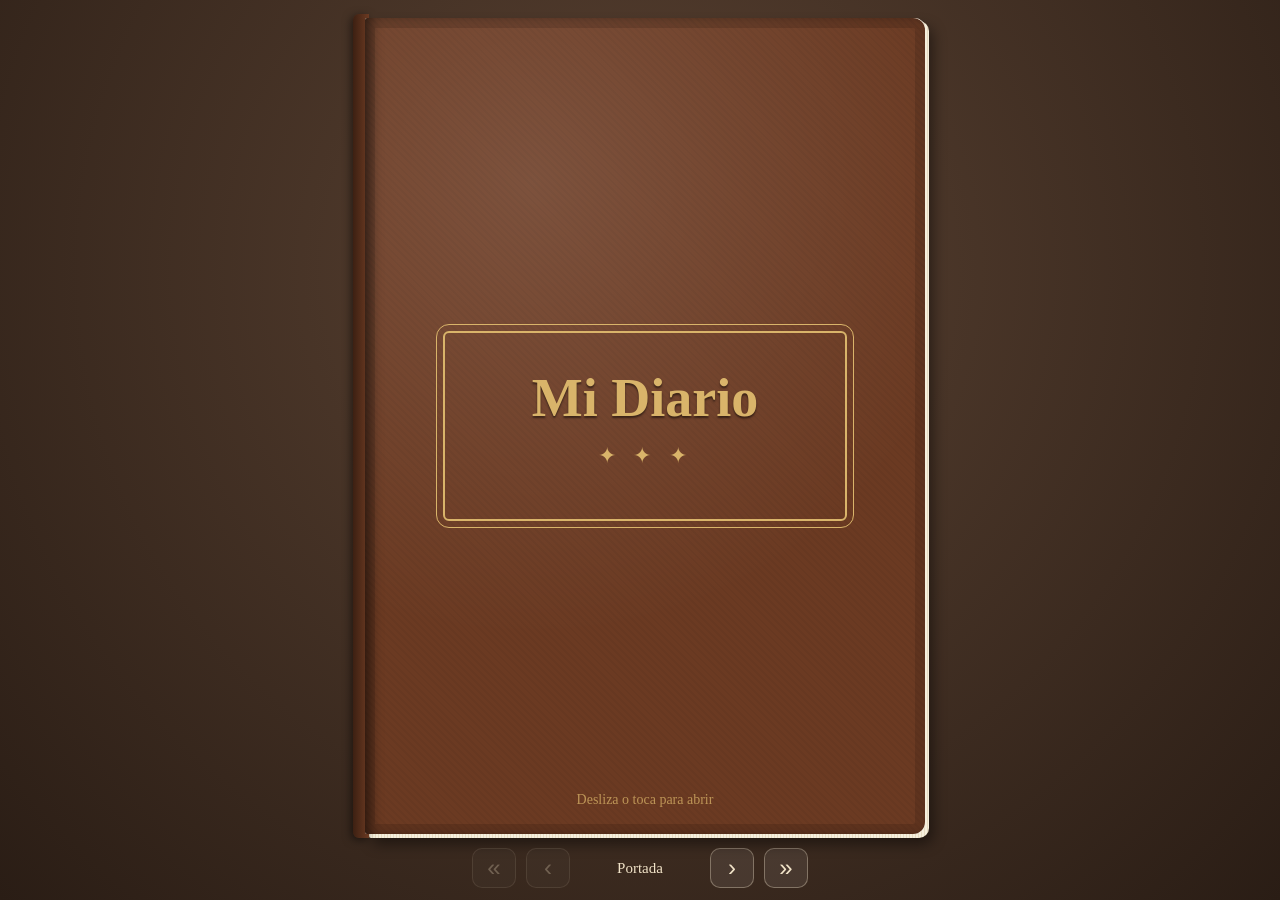
==== diario/app/src/main/assets/index.html @ af67a832 "App Android de diario con forma de libro y paso de página animado Co-Authored-By: Claude Opus 5.5 <n" ====
<!doctype html>
<html lang="es">
<head>
  <meta charset="utf-8">
  <meta name="viewport" content="width=device-width, initial-scale=1, maximum-scale=1, user-scalable=no">
  <title>Mi Diario</title>
  <link rel="stylesheet" href="style.css">
</head>
<body>
  <main id="escena">
    <div id="libro"></div>
  </main>
  <nav id="barra">
    <button id="primera" aria-label="Ir a la portada">«</button>
    <button id="ant" aria-label="Página anterior">‹</button>
    <span id="num"></span>
    <button id="sig" aria-label="Página siguiente">›</button>
    <button id="ultima" aria-label="Ir a la última página">»</button>
  </nav>
  <script src="app.js"></script>
</body>
</html>
---- diario/app/src/main/assets/style.css ----
:root {
  --papel: #fbf6e8;
  --papel-reverso: #f1e9d4;
  --renglon: #c8d6e6;
  --margen: #e8a0a0;
  --tinta: #2b2a5e;
  --piel: #6b3a22;
  --oro: #d9b46a;
  --alto-renglon: 30px;
}

* { box-sizing: border-box; -webkit-tap-highlight-color: transparent; }

html, body {
  margin: 0;
  height: 100%;
  overflow: hidden;
  background: radial-gradient(circle at 50% 30%, #5a4232, #2a1d15);
  font-family: Georgia, "Times New Roman", serif;
  color: var(--tinta);
  user-select: none;
  -webkit-user-select: none;
}

body { display: flex; flex-direction: column; }

#escena {
  flex: 1;
  min-height: 0;
  display: flex;
  justify-content: center;
  padding: 18px 16px 8px 26px;
}

#libro {
  position: relative;
  width: 100%;
  max-width: 560px;
  height: 100%;
  perspective: 2200px;
  touch-action: pan-y;
}

/* Lomo del libro, siempre visible a la izquierda */
#libro::before {
  content: "";
  position: absolute;
  top: -4px; bottom: -4px; left: -12px;
  width: 16px;
  border-radius: 6px 0 0 6px;
  background: linear-gradient(to right, #3d2012, var(--piel));
  box-shadow: -2px 2px 8px rgba(0, 0, 0, .5);
}

/* Canto de las hojas de debajo */
#libro::after {
  content: "";
  position: absolute;
  inset: 3px -4px -4px 4px;
  z-index: -1;
  border-radius: 2px 10px 10px 2px;
  background: repeating-linear-gradient(to right, #e7dcc2 0 1px, #f6efdd 1px 3px);
  box-shadow: 4px 6px 14px rgba(0, 0, 0, .45);
}

.hoja {
  position: absolute;
  inset: 0;
  transform-origin: left center;
  transform-style: preserve-3d;
  will-change: transform;
  --sombra: 0;
}

.cara {
  position: absolute;
  inset: 0;
  backface-visibility: hidden;
  -webkit-backface-visibility: hidden;
  border-radius: 2px 10px 10px 2px;
  overflow: hidden;
  background: var(--papel);
  box-shadow: inset 14px 0 18px -14px rgba(0, 0, 0, .35);
}

.cara::after {
  content: "";
  position: absolute;
  inset: 0;
  pointer-events: none;
  opacity: var(--sombra);
  background: linear-gradient(to left, rgba(0, 0, 0, .45), rgba(0, 0, 0, .05) 70%, rgba(255, 255, 255, .15));
}

.reverso {
  transform: rotateY(180deg);
  background: var(--papel-reverso);
  border-radius: 10px 2px 2px 10px;
  box-shadow: inset -14px 0 18px -14px rgba(0, 0, 0, .35);
}

.reverso::after {
  background: linear-gradient(to right, rgba(0, 0, 0, .45), rgba(0, 0, 0, .05) 70%, rgba(255, 255, 255, .15));
}

/* Página del diario */
.pagina {
  display: flex;
  flex-direction: column;
  padding: 18px 16px 10px 38px;
}

.pagina::before {
  content: "";
  position: absolute;
  top: 0; bottom: 0; left: 30px;
  width: 2px;
  background: var(--margen);
  opacity: .7;
}

.fecha {
  font-style: italic;
  font-size: 15px;
  color: #7a5a3a;
  text-align: right;
  padding-bottom: 8px;
  border-bottom: 1px solid var(--margen);
  margin-bottom: 4px;
}

.fecha::first-letter { text-transform: uppercase; }

.texto {
  flex: 1;
  width: 100%;
  border: 0;
  outline: 0;
  resize: none;
  padding: 0 4px;
  margin: 0;
  font: 19px/var(--alto-renglon) Georgia, "Times New Roman", serif;
  color: var(--tinta);
  background: transparent linear-gradient(transparent calc(var(--alto-renglon) - 1px), var(--renglon) 0) 0 0 / 100% var(--alto-renglon) local;
  touch-action: pan-y;
  user-select: text;
  -webkit-user-select: text;
}

.texto::placeholder { color: #b4aa96; font-style: italic; }

.pie {
  text-align: center;
  font-size: 13px;
  color: #9a8a70;
  padding-top: 6px;
}

/* Portada */
.portada {
  display: flex;
  flex-direction: column;
  align-items: center;
  justify-content: center;
  text-align: center;
  background:
    radial-gradient(circle at 30% 20%, rgba(255, 255, 255, .12), transparent 60%),
    repeating-linear-gradient(45deg, rgba(0, 0, 0, .04) 0 2px, transparent 2px 5px),
    var(--piel);
  border-radius: 2px 12px 12px 2px;
  box-shadow: inset 10px 0 14px -6px rgba(0, 0, 0, .6), inset 0 0 0 10px rgba(0, 0, 0, .12);
  color: var(--oro);
}

.marco {
  border: 2px solid var(--oro);
  outline: 1px solid var(--oro);
  outline-offset: 6px;
  border-radius: 6px;
  padding: 36px 28px;
  width: 72%;
}

.titulo {
  font-family: "Dancing Script", cursive, Georgia, serif;
  font-size: 54px;
  line-height: 1.1;
  margin: 0;
  text-shadow: 0 2px 2px rgba(0, 0, 0, .5);
}

.adorno { font-size: 22px; margin: 14px 0; letter-spacing: 6px; }

.pista {
  position: absolute;
  bottom: 26px;
  font-size: 14px;
  color: rgba(217, 180, 106, .75);
}

/* Barra inferior */
#barra {
  display: flex;
  align-items: center;
  justify-content: center;
  gap: 10px;
  padding: 6px 16px 12px;
  color: #f1e3c8;
}

#barra button {
  width: 44px;
  height: 40px;
  border: 1px solid rgba(241, 227, 200, .35);
  border-radius: 10px;
  background: rgba(255, 255, 255, .08);
  color: inherit;
  font-size: 24px;
  line-height: 1;
}

#barra button:active { background: rgba(255, 255, 255, .2); }

#barra button:disabled { opacity: .3; }

#num { min-width: 120px; text-align: center; font-size: 15px; }
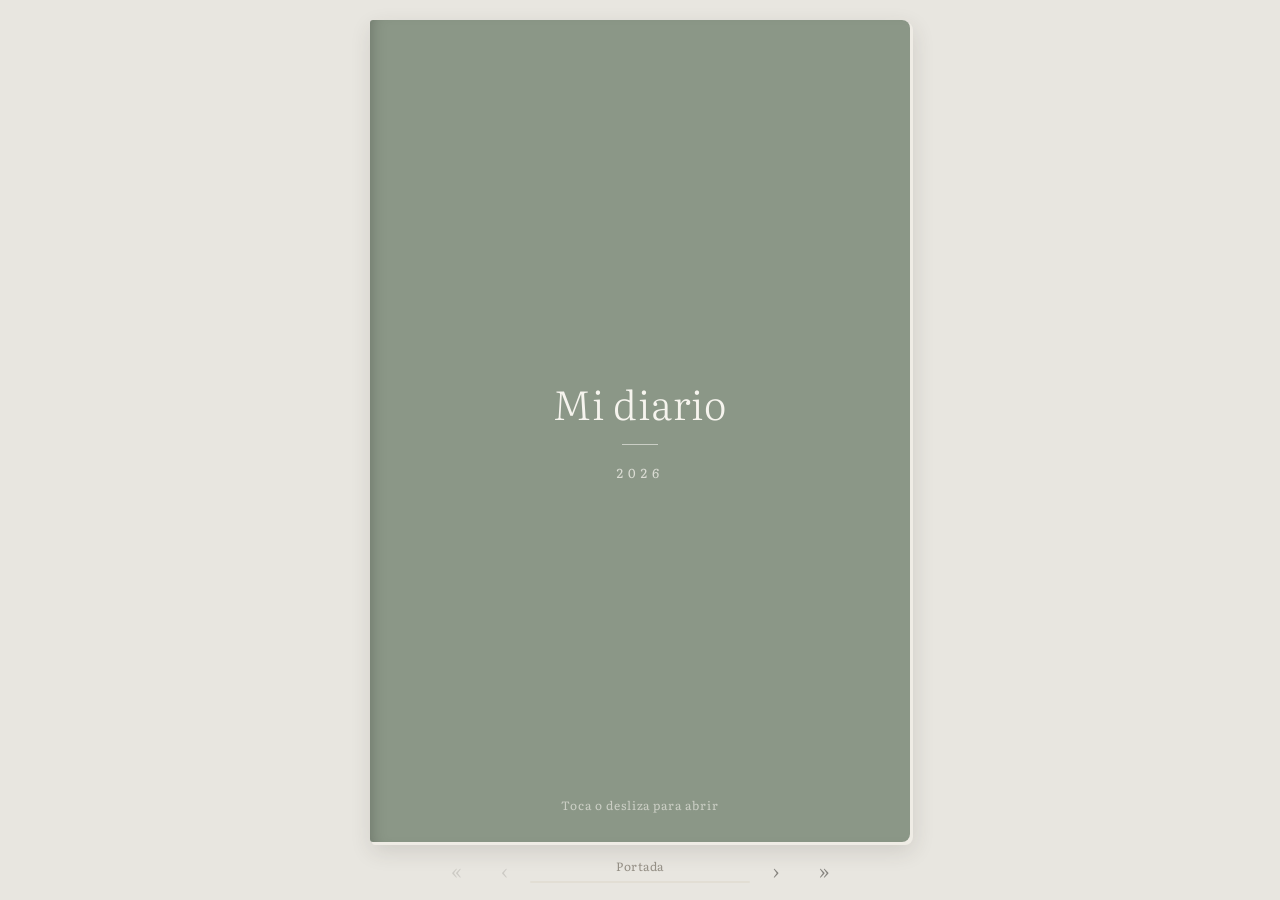
==== commit 5224dfc4: "Diseño minimalista de lector electrónico para el diario Hojas sin renglones, tinta suave, tipografía" ====
--- a/diario/app/src/main/assets/index.html
+++ b/diario/app/src/main/assets/index.html
@@ -3,6 +3,7 @@
 <head>
   <meta charset="utf-8">
   <meta name="viewport" content="width=device-width, initial-scale=1, maximum-scale=1, user-scalable=no">
+  <meta name="color-scheme" content="light dark">
   <title>Mi Diario</title>
   <link rel="stylesheet" href="style.css">
 </head>
@@ -13,7 +14,10 @@
   <nav id="barra">
     <button id="primera" aria-label="Ir a la portada">«</button>
     <button id="ant" aria-label="Página anterior">‹</button>
-    <span id="num"></span>
+    <div id="centro">
+      <span id="num"></span>
+      <div id="progreso"><span></span></div>
+    </div>
     <button id="sig" aria-label="Página siguiente">›</button>
     <button id="ultima" aria-label="Ir a la última página">»</button>
   </nav>
--- a/diario/app/src/main/assets/style.css
+++ b/diario/app/src/main/assets/style.css
@@ -1,12 +1,48 @@
+/* Estilo e-reader: una hoja limpia sobre fondo suave, tinta gris carbón y tipografía de lectura.
+   Sigue el tema del móvil (claro u oscuro). */
+
+@font-face {
+  font-family: "Literata";
+  font-style: normal;
+  font-weight: 300 600;
+  font-display: swap;
+  src: url("fuentes/literata.woff2") format("woff2");
+}
+
+@font-face {
+  font-family: "Literata";
+  font-style: italic;
+  font-weight: 400;
+  font-display: swap;
+  src: url("fuentes/literata-italica.woff2") format("woff2");
+}
+
 :root {
-  --papel: #fbf6e8;
-  --papel-reverso: #f1e9d4;
-  --renglon: #c8d6e6;
-  --margen: #e8a0a0;
-  --tinta: #2b2a5e;
-  --piel: #6b3a22;
-  --oro: #d9b46a;
-  --alto-renglon: 30px;
+  --fondo: #e8e6e0;
+  --papel: #f8f6f1;
+  --papel-reverso: #efece5;
+  --tinta: #34322e;
+  --tenue: #969187;
+  --linea: #e2ded4;
+  --tapa: #8b9787;
+  --tapa-texto: #f6f4ee;
+  --sombra-hoja: rgba(60, 52, 40, .14);
+  --letra: "Literata", Georgia, "Times New Roman", serif;
+}
+
+@media (prefers-color-scheme: dark) {
+  :root {
+    --fondo: #121211;
+    --papel: #1e1d1b;
+    --papel-reverso: #191816;
+    --tinta: #d9d5cc;
+    --tenue: #7c776e;
+    --linea: #2e2c29;
+    --tapa: #3d473b;
+    --tapa-texto: #d9d5cc;
+    --sombra-hoja: rgba(0, 0, 0, .5);
+    color-scheme: dark;
+  }
 }
 
 * { box-sizing: border-box; -webkit-tap-highlight-color: transparent; }
@@ -15,8 +51,8 @@
   margin: 0;
   height: 100%;
   overflow: hidden;
-  background: radial-gradient(circle at 50% 30%, #5a4232, #2a1d15);
-  font-family: Georgia, "Times New Roman", serif;
+  background: var(--fondo);
+  font-family: var(--letra);
   color: var(--tinta);
   user-select: none;
   -webkit-user-select: none;
@@ -29,38 +65,27 @@
   min-height: 0;
   display: flex;
   justify-content: center;
-  padding: 18px 16px 8px 26px;
+  padding: 20px 18px 6px;
 }
 
 #libro {
   position: relative;
   width: 100%;
-  max-width: 560px;
+  max-width: 540px;
   height: 100%;
-  perspective: 2200px;
+  perspective: 2400px;
   touch-action: pan-y;
 }
 
-/* Lomo del libro, siempre visible a la izquierda */
-#libro::before {
-  content: "";
-  position: absolute;
-  top: -4px; bottom: -4px; left: -12px;
-  width: 16px;
-  border-radius: 6px 0 0 6px;
-  background: linear-gradient(to right, #3d2012, var(--piel));
-  box-shadow: -2px 2px 8px rgba(0, 0, 0, .5);
-}
-
-/* Canto de las hojas de debajo */
+/* Canto de las hojas de debajo: apenas un par de líneas a la derecha */
 #libro::after {
   content: "";
   position: absolute;
-  inset: 3px -4px -4px 4px;
+  inset: 2px -3px -3px 2px;
   z-index: -1;
-  border-radius: 2px 10px 10px 2px;
-  background: repeating-linear-gradient(to right, #e7dcc2 0 1px, #f6efdd 1px 3px);
-  box-shadow: 4px 6px 14px rgba(0, 0, 0, .45);
+  border-radius: 3px 8px 8px 3px;
+  background: var(--papel-reverso);
+  box-shadow: 0 6px 22px var(--sombra-hoja);
 }
 
 .hoja {
@@ -77,10 +102,11 @@
   inset: 0;
   backface-visibility: hidden;
   -webkit-backface-visibility: hidden;
-  border-radius: 2px 10px 10px 2px;
+  border-radius: 3px 8px 8px 3px;
   overflow: hidden;
   background: var(--papel);
-  box-shadow: inset 14px 0 18px -14px rgba(0, 0, 0, .35);
+  /* Pliegue suave junto al lomo */
+  box-shadow: inset 12px 0 16px -14px var(--sombra-hoja);
 }
 
 .cara::after {
@@ -89,44 +115,34 @@
   inset: 0;
   pointer-events: none;
   opacity: var(--sombra);
-  background: linear-gradient(to left, rgba(0, 0, 0, .45), rgba(0, 0, 0, .05) 70%, rgba(255, 255, 255, .15));
+  background: linear-gradient(to left, rgba(0, 0, 0, .22), rgba(0, 0, 0, .03) 70%, rgba(255, 255, 255, .08));
 }
 
 .reverso {
   transform: rotateY(180deg);
   background: var(--papel-reverso);
-  border-radius: 10px 2px 2px 10px;
-  box-shadow: inset -14px 0 18px -14px rgba(0, 0, 0, .35);
+  border-radius: 8px 3px 3px 8px;
+  box-shadow: inset -12px 0 16px -14px var(--sombra-hoja);
 }
 
 .reverso::after {
-  background: linear-gradient(to right, rgba(0, 0, 0, .45), rgba(0, 0, 0, .05) 70%, rgba(255, 255, 255, .15));
+  background: linear-gradient(to right, rgba(0, 0, 0, .22), rgba(0, 0, 0, .03) 70%, rgba(255, 255, 255, .08));
 }
 
 /* Página del diario */
 .pagina {
   display: flex;
   flex-direction: column;
-  padding: 18px 16px 10px 38px;
-}
-
-.pagina::before {
-  content: "";
-  position: absolute;
-  top: 0; bottom: 0; left: 30px;
-  width: 2px;
-  background: var(--margen);
-  opacity: .7;
+  padding: 30px 28px 16px;
 }
 
 .fecha {
-  font-style: italic;
-  font-size: 15px;
-  color: #7a5a3a;
-  text-align: right;
-  padding-bottom: 8px;
-  border-bottom: 1px solid var(--margen);
-  margin-bottom: 4px;
+  font-size: 13px;
+  letter-spacing: .06em;
+  color: var(--tenue);
+  padding-bottom: 14px;
+  margin-bottom: 14px;
+  border-bottom: 1px solid var(--linea);
 }
 
 .fecha::first-letter { text-transform: uppercase; }
@@ -137,90 +153,118 @@
   border: 0;
   outline: 0;
   resize: none;
-  padding: 0 4px;
+  padding: 0;
   margin: 0;
-  font: 19px/var(--alto-renglon) Georgia, "Times New Roman", serif;
+  font: 300 18px/1.75 var(--letra);
   color: var(--tinta);
-  background: transparent linear-gradient(transparent calc(var(--alto-renglon) - 1px), var(--renglon) 0) 0 0 / 100% var(--alto-renglon) local;
+  background: transparent;
+  caret-color: var(--tinta);
   touch-action: pan-y;
   user-select: text;
   -webkit-user-select: text;
 }
 
-.texto::placeholder { color: #b4aa96; font-style: italic; }
+.texto::placeholder { color: var(--tenue); font-style: italic; opacity: .7; }
 
 .pie {
   text-align: center;
-  font-size: 13px;
-  color: #9a8a70;
-  padding-top: 6px;
-}
-
-/* Portada */
+  font-size: 12px;
+  color: var(--tenue);
+  padding-top: 10px;
+  font-variant-numeric: tabular-nums;
+}
+
+/* Portada: tela lisa, título fino y centrado */
 .portada {
   display: flex;
   flex-direction: column;
   align-items: center;
   justify-content: center;
+  gap: 18px;
   text-align: center;
-  background:
-    radial-gradient(circle at 30% 20%, rgba(255, 255, 255, .12), transparent 60%),
-    repeating-linear-gradient(45deg, rgba(0, 0, 0, .04) 0 2px, transparent 2px 5px),
-    var(--piel);
-  border-radius: 2px 12px 12px 2px;
-  box-shadow: inset 10px 0 14px -6px rgba(0, 0, 0, .6), inset 0 0 0 10px rgba(0, 0, 0, .12);
-  color: var(--oro);
-}
-
-.marco {
-  border: 2px solid var(--oro);
-  outline: 1px solid var(--oro);
-  outline-offset: 6px;
-  border-radius: 6px;
-  padding: 36px 28px;
-  width: 72%;
+  background: var(--tapa);
+  color: var(--tapa-texto);
+  box-shadow: inset 12px 0 16px -12px rgba(0, 0, 0, .25);
 }
 
 .titulo {
-  font-family: "Dancing Script", cursive, Georgia, serif;
-  font-size: 54px;
-  line-height: 1.1;
+  font: 300 40px/1.15 var(--letra);
+  letter-spacing: .02em;
   margin: 0;
-  text-shadow: 0 2px 2px rgba(0, 0, 0, .5);
-}
-
-.adorno { font-size: 22px; margin: 14px 0; letter-spacing: 6px; }
+}
+
+.adorno {
+  width: 36px;
+  height: 1px;
+  background: currentColor;
+  opacity: .6;
+}
+
+.anio {
+  font-size: 13px;
+  letter-spacing: .3em;
+  opacity: .75;
+  font-variant-numeric: tabular-nums;
+}
 
 .pista {
   position: absolute;
-  bottom: 26px;
-  font-size: 14px;
-  color: rgba(217, 180, 106, .75);
-}
-
-/* Barra inferior */
+  bottom: 28px;
+  font-size: 12px;
+  letter-spacing: .08em;
+  opacity: .6;
+}
+
+/* Barra inferior: discreta, como la de un lector de libros */
 #barra {
   display: flex;
   align-items: center;
   justify-content: center;
-  gap: 10px;
-  padding: 6px 16px 12px;
-  color: #f1e3c8;
+  gap: 4px;
+  padding: 2px 18px 10px;
+  color: var(--tenue);
 }
 
 #barra button {
   width: 44px;
   height: 40px;
-  border: 1px solid rgba(241, 227, 200, .35);
-  border-radius: 10px;
-  background: rgba(255, 255, 255, .08);
-  color: inherit;
-  font-size: 24px;
-  line-height: 1;
-}
-
-#barra button:active { background: rgba(255, 255, 255, .2); }
-
-#barra button:disabled { opacity: .3; }
-
-#num { min-width: 120px; text-align: center; font-size: 15px; }
+  border: 0;
+  border-radius: 20px;
+  background: transparent;
+  color: var(--tinta);
+  font: 300 22px/1 var(--letra);
+  opacity: .55;
+}
+
+#barra button:active { background: var(--linea); }
+
+#barra button:disabled { opacity: .15; }
+
+#barra button:focus-visible { outline: 1px solid var(--tenue); }
+
+#centro {
+  flex: 1;
+  max-width: 220px;
+  display: flex;
+  flex-direction: column;
+  align-items: center;
+  gap: 6px;
+}
+
+#num { font-size: 12px; letter-spacing: .04em; font-variant-numeric: tabular-nums; }
+
+#progreso {
+  width: 100%;
+  height: 2px;
+  border-radius: 1px;
+  background: var(--linea);
+  overflow: hidden;
+}
+
+#progreso span {
+  display: block;
+  height: 100%;
+  width: 0;
+  background: var(--tenue);
+  transition: width .3s;
+}
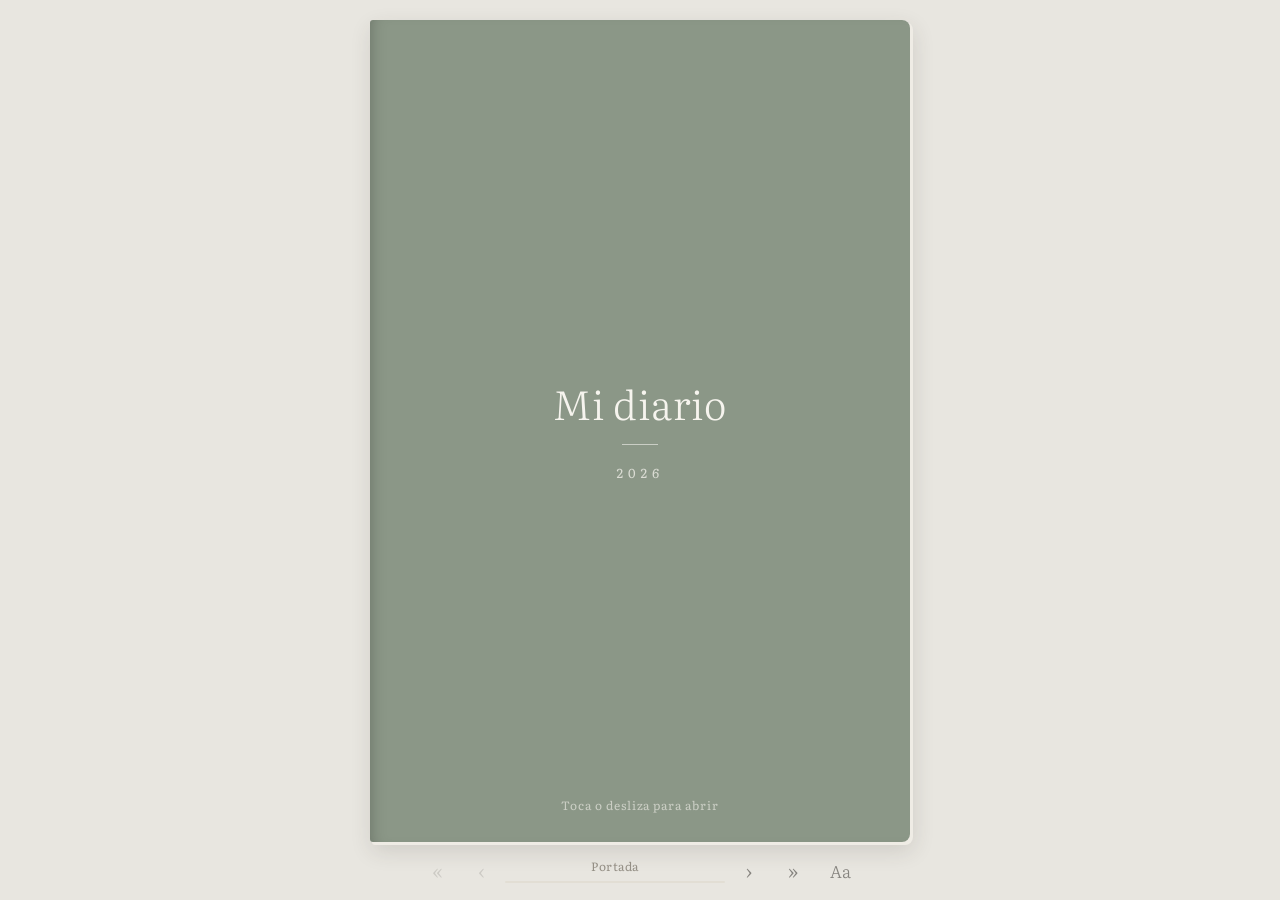
==== commit 22e90934: "Ajustes de lectura en el diario: letra, tamaño, interlineado, tinta, papel y tapa Panel «Aa» como el" ====
--- a/diario/app/src/main/assets/index.html
+++ b/diario/app/src/main/assets/index.html
@@ -20,7 +20,25 @@
     </div>
     <button id="sig" aria-label="Página siguiente">›</button>
     <button id="ultima" aria-label="Ir a la última página">»</button>
+    <button id="abrir-ajustes" aria-label="Ajustes de letra y color">Aa</button>
   </nav>
+  <div id="velo"></div>
+  <section id="ajustes" aria-label="Ajustes de lectura">
+    <div><h2>Letra</h2><div class="opciones" id="op-letra"></div></div>
+    <div>
+      <h2>Tamaño</h2>
+      <div class="tamano">
+        <span class="a-peq">A</span>
+        <input type="range" id="op-tam" min="14" max="30" step="1" aria-label="Tamaño de la letra">
+        <span class="a-gra">A</span>
+      </div>
+    </div>
+    <div><h2>Interlineado</h2><div class="opciones" id="op-interlinea"></div></div>
+    <div><h2>Color de la letra</h2><div class="muestras" id="op-tinta"></div></div>
+    <div><h2>Papel</h2><div class="opciones" id="op-papel"></div></div>
+    <div><h2>Tapa</h2><div class="muestras" id="op-tapa"></div></div>
+    <button id="listo">Listo</button>
+  </section>
   <script src="app.js"></script>
 </body>
 </html>
--- a/diario/app/src/main/assets/style.css
+++ b/diario/app/src/main/assets/style.css
@@ -17,6 +17,17 @@
   src: url("fuentes/literata-italica.woff2") format("woff2");
 }
 
+@font-face {
+  font-family: "Caveat";
+  font-style: normal;
+  font-weight: 400 600;
+  font-display: swap;
+  src: url("fuentes/caveat.woff2") format("woff2");
+}
+
+/* Papel "claro" (y "automático" con el móvil en modo claro). Las tintas tienen un tono por papel
+   para que cualquier color de letra se lea bien. Tipo de letra, tamaño, interlineado, tinta y tapa
+   los elige el usuario en el panel de ajustes (app.js los pone como variables en <html>). */
 :root {
   --fondo: #e8e6e0;
   --papel: #f8f6f1;
@@ -24,10 +35,32 @@
   --tinta: #34322e;
   --tenue: #969187;
   --linea: #e2ded4;
-  --tapa: #8b9787;
   --tapa-texto: #f6f4ee;
+  --tapa-velo: 0;
   --sombra-hoja: rgba(60, 52, 40, .14);
   --letra: "Literata", Georgia, "Times New Roman", serif;
+  --tinta-carbon: #34322e;
+  --tinta-azul: #2f4b7c;
+  --tinta-sepia: #6e4b2e;
+  --tinta-verde: #3c5e46;
+  --tinta-burdeos: #7d2f3c;
+  --letra-texto: var(--letra);
+  --escala-letra: 1;
+  --tam: 18px;
+  --interlinea: 1.75;
+  --tinta-texto: var(--tinta-carbon);
+  --tapa: #8b9787;
+}
+
+:root[data-papel="sepia"] {
+  --fondo: #e2d8c4;
+  --papel: #f4ecd9;
+  --papel-reverso: #ebe1cb;
+  --tinta: #3d3326;
+  --tenue: #9a8a70;
+  --linea: #e2d5bb;
+  --sombra-hoja: rgba(80, 60, 30, .16);
+  --tinta-carbon: #3d3326;
 }
 
 @media (prefers-color-scheme: dark) {
@@ -38,11 +71,56 @@
     --tinta: #d9d5cc;
     --tenue: #7c776e;
     --linea: #2e2c29;
-    --tapa: #3d473b;
     --tapa-texto: #d9d5cc;
+    --tapa-velo: .45;
     --sombra-hoja: rgba(0, 0, 0, .5);
+    --tinta-carbon: #d9d5cc;
+    --tinta-azul: #9fb5dd;
+    --tinta-sepia: #d3b590;
+    --tinta-verde: #a0c2a8;
+    --tinta-burdeos: #dc9ea8;
     color-scheme: dark;
   }
+}
+
+:root[data-papel="oscuro"] {
+  --fondo: #121211;
+  --papel: #1e1d1b;
+  --papel-reverso: #191816;
+  --tinta: #d9d5cc;
+  --tenue: #7c776e;
+  --linea: #2e2c29;
+  --tapa-texto: #d9d5cc;
+  --tapa-velo: .45;
+  --sombra-hoja: rgba(0, 0, 0, .5);
+  --tinta-carbon: #d9d5cc;
+  --tinta-azul: #9fb5dd;
+  --tinta-sepia: #d3b590;
+  --tinta-verde: #a0c2a8;
+  --tinta-burdeos: #dc9ea8;
+  color-scheme: dark;
+}
+
+/* Elegir "claro" o "sepia" con el móvil en modo oscuro: vuelven las tintas de papel claro */
+:root[data-papel="claro"], :root[data-papel="sepia"] {
+  --tapa-texto: #f6f4ee;
+  --tapa-velo: 0;
+  --tinta-azul: #2f4b7c;
+  --tinta-sepia: #6e4b2e;
+  --tinta-verde: #3c5e46;
+  --tinta-burdeos: #7d2f3c;
+  color-scheme: light;
+}
+
+:root[data-papel="claro"] {
+  --fondo: #e8e6e0;
+  --papel: #f8f6f1;
+  --papel-reverso: #efece5;
+  --tinta: #34322e;
+  --tenue: #969187;
+  --linea: #e2ded4;
+  --sombra-hoja: rgba(60, 52, 40, .14);
+  --tinta-carbon: #34322e;
 }
 
 * { box-sizing: border-box; -webkit-tap-highlight-color: transparent; }
@@ -155,10 +233,13 @@
   resize: none;
   padding: 0;
   margin: 0;
-  font: 300 18px/1.75 var(--letra);
-  color: var(--tinta);
+  font-family: var(--letra-texto);
+  font-weight: 300;
+  font-size: calc(var(--tam) * var(--escala-letra));
+  line-height: var(--interlinea);
+  color: var(--tinta-texto);
   background: transparent;
-  caret-color: var(--tinta);
+  caret-color: var(--tinta-texto);
   touch-action: pan-y;
   user-select: text;
   -webkit-user-select: text;
@@ -184,7 +265,7 @@
   text-align: center;
   background: var(--tapa);
   color: var(--tapa-texto);
-  box-shadow: inset 12px 0 16px -12px rgba(0, 0, 0, .25);
+  box-shadow: inset 12px 0 16px -12px rgba(0, 0, 0, .25), inset 0 0 0 100vmax rgba(0, 0, 0, var(--tapa-velo));
 }
 
 .titulo {
@@ -226,7 +307,7 @@
 }
 
 #barra button {
-  width: 44px;
+  width: 40px;
   height: 40px;
   border: 0;
   border-radius: 20px;
@@ -268,3 +349,106 @@
   background: var(--tenue);
   transition: width .3s;
 }
+
+#barra #abrir-ajustes { font-size: 17px; width: 46px; }
+
+/* Panel de ajustes: hoja que sube desde abajo */
+#velo {
+  position: fixed;
+  inset: 0;
+  z-index: 20;
+  background: rgba(0, 0, 0, .18);
+  opacity: 0;
+  pointer-events: none;
+  transition: opacity .25s;
+}
+
+#velo.abierto { opacity: 1; pointer-events: auto; }
+
+#ajustes {
+  position: fixed;
+  left: 0; right: 0; bottom: 0;
+  z-index: 21;
+  max-height: 72%;
+  overflow-y: auto;
+  display: flex;
+  flex-direction: column;
+  gap: 18px;
+  padding: 20px 22px 18px;
+  background: var(--papel);
+  color: var(--tinta);
+  border-radius: 18px 18px 0 0;
+  box-shadow: 0 -8px 30px var(--sombra-hoja);
+  transform: translateY(105%);
+  visibility: hidden;
+  transition: transform .28s ease, visibility 0s .28s;
+}
+
+#ajustes.abierto {
+  transform: none;
+  visibility: visible;
+  transition: transform .28s ease;
+}
+
+#ajustes h2 {
+  margin: 0 0 9px;
+  font-size: 11px;
+  font-weight: 400;
+  letter-spacing: .14em;
+  text-transform: uppercase;
+  color: var(--tenue);
+}
+
+.opciones { display: flex; flex-wrap: wrap; gap: 8px; }
+
+.opciones button {
+  flex: 1 1 0;
+  min-width: 64px;
+  height: 40px;
+  padding: 0 6px;
+  white-space: nowrap;
+  border: 1px solid var(--linea);
+  border-radius: 10px;
+  background: transparent;
+  color: var(--tinta);
+  font: 15px var(--letra);
+}
+
+.opciones button[aria-pressed="true"] {
+  border-color: var(--tinta);
+  background: var(--papel-reverso);
+}
+
+.muestras { display: flex; flex-wrap: wrap; gap: 12px; }
+
+.muestras button {
+  width: 34px;
+  height: 34px;
+  border-radius: 50%;
+  border: 0;
+  padding: 0;
+  box-shadow: 0 0 0 1px var(--linea);
+}
+
+.muestras button[aria-pressed="true"] { box-shadow: 0 0 0 2px var(--papel), 0 0 0 4px var(--tinta); }
+
+.tamano { display: flex; align-items: center; gap: 12px; }
+
+.tamano span { color: var(--tinta); font-family: var(--letra); }
+.tamano .a-peq { font-size: 13px; }
+.tamano .a-gra { font-size: 22px; }
+
+.tamano input { flex: 1; min-width: 0; accent-color: var(--tinta); }
+
+#ajustes :focus-visible { outline: 2px solid var(--tenue); outline-offset: 2px; }
+
+#listo {
+  align-self: stretch;
+  height: 44px;
+  border: 0;
+  border-radius: 12px;
+  background: var(--tinta);
+  color: var(--papel);
+  font: 15px var(--letra);
+  letter-spacing: .04em;
+}
